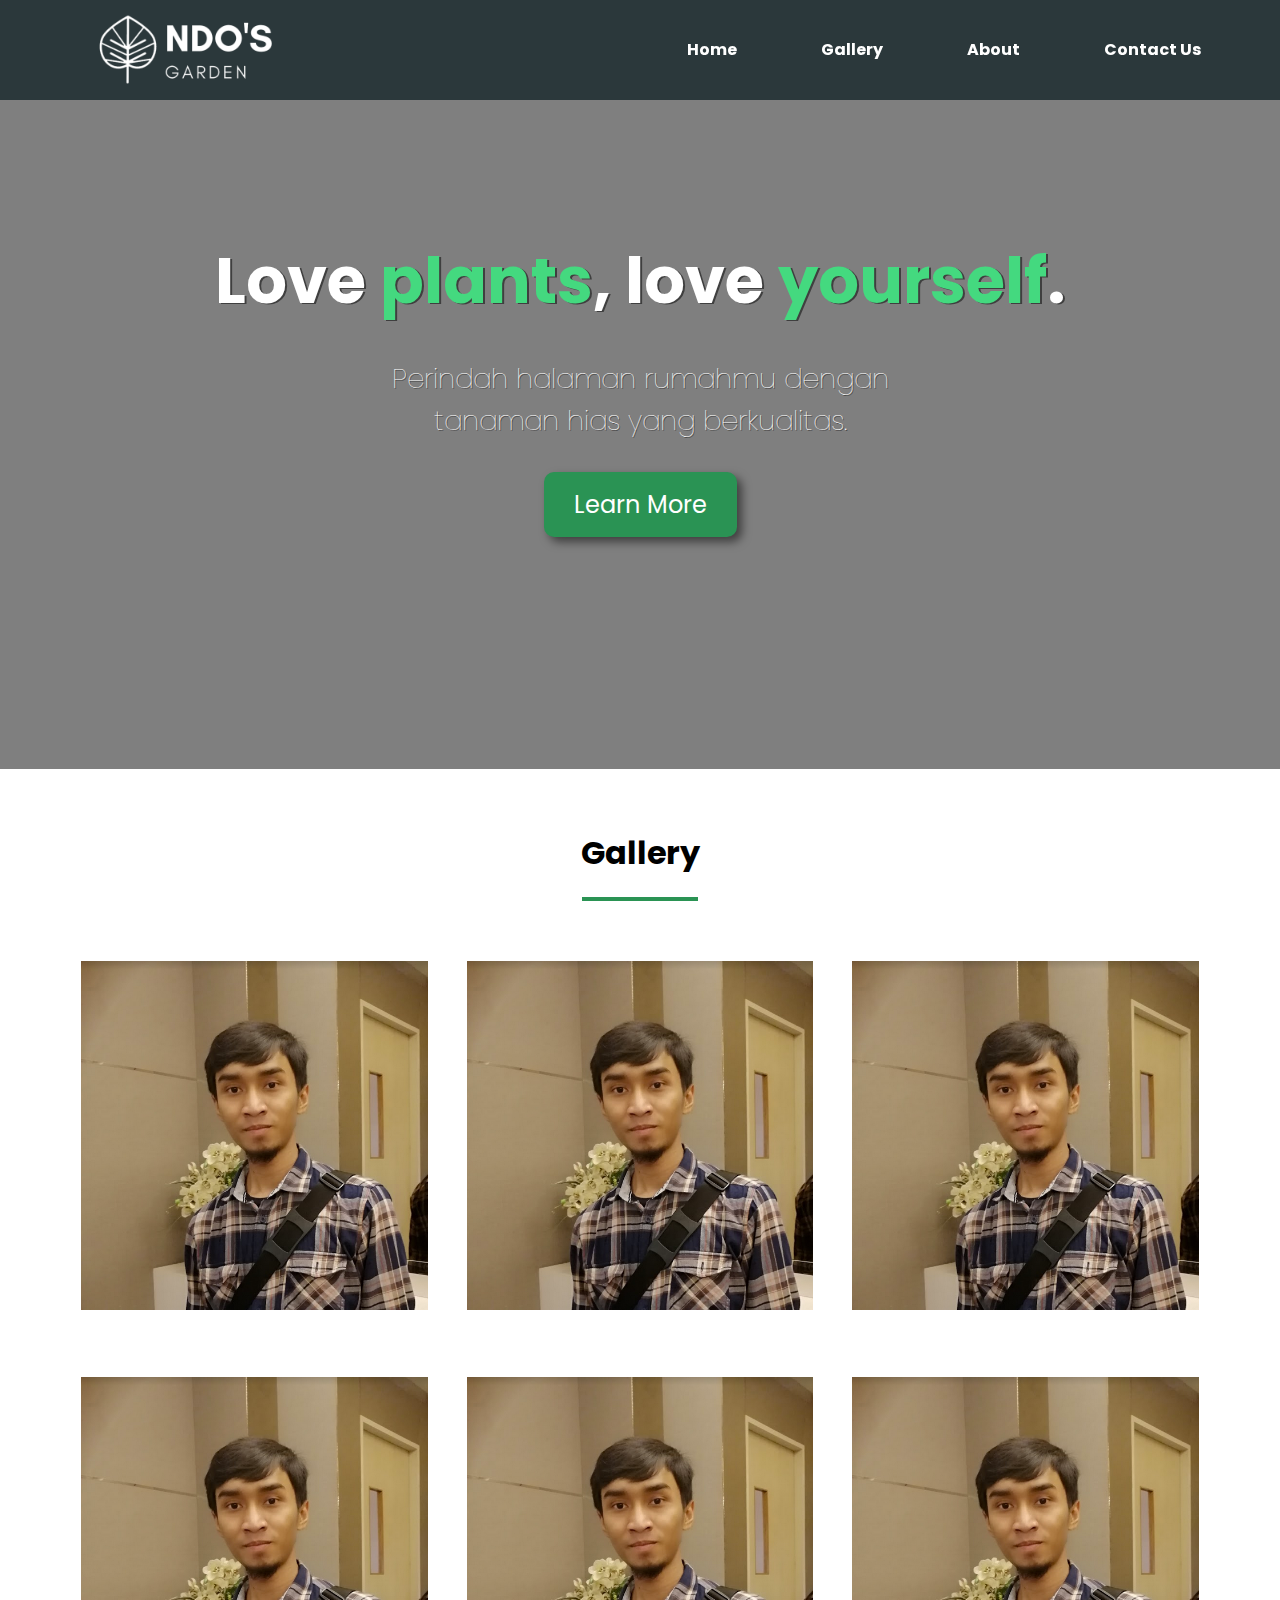
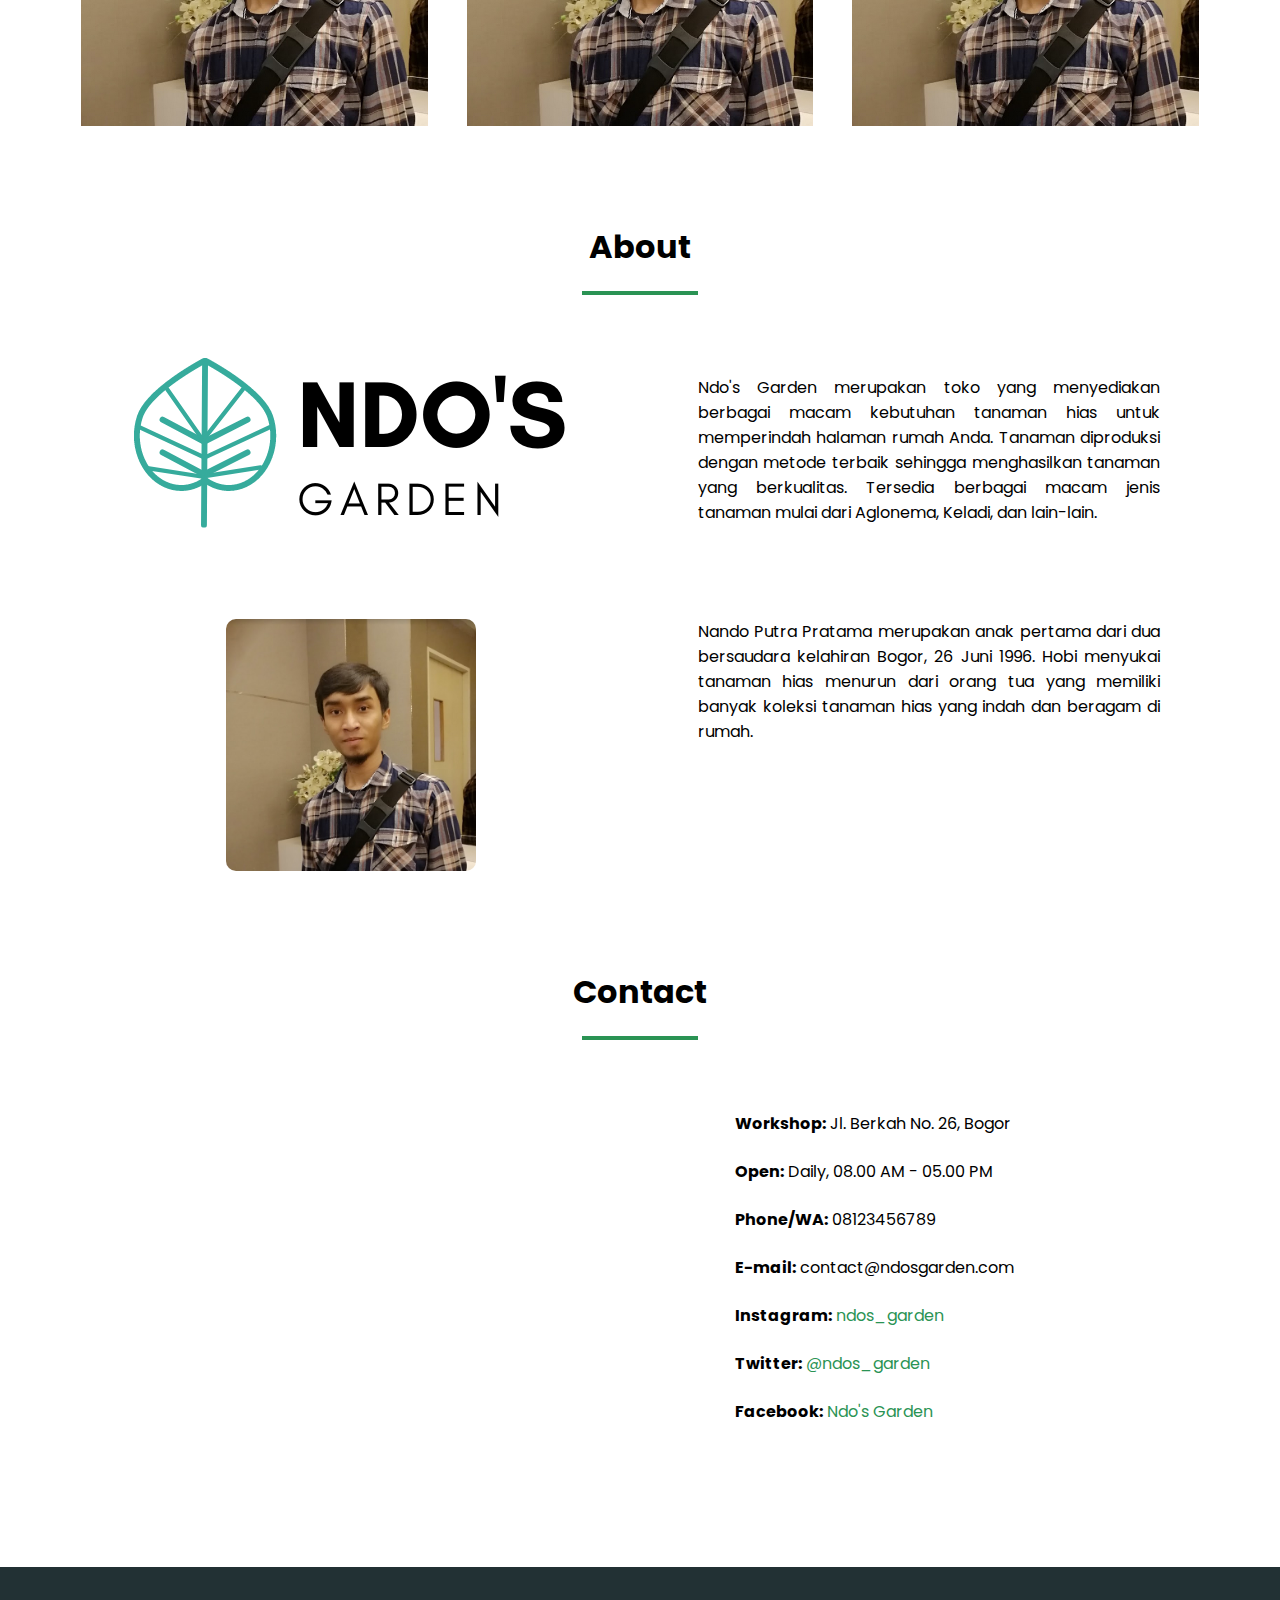
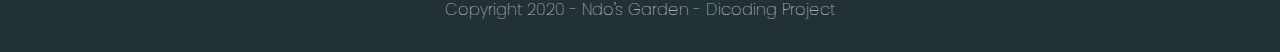
==== index.html @ a2d9e50c "tampilan website done (belum responsive)" ====
<!DOCTYPE html>
<html lang="en">

<head>
    <meta charset="UTF-8">
    <meta name="viewport" content="width=device-width, initial-scale=1.0">
    <link rel="stylesheet" href="style.css">
    <link href="https://fonts.googleapis.com/css2?family=Poppins:wght@200;400;700&display=swap" rel="stylesheet">

    <title>Welcome to Ndo's Garden</title>
</head>

<body>
    <header>
        <nav>
            <div class="container">
                <div class="header-left">
                    <div class="brand">
                        <img class="brand" src="img/ndo's-garden.png">
                    </div>
                </div>

                <div class="header-right">
                    <div class="menu">
                        <li><a href="#" class="menu-list">Home</a></li>
                        <li><a href="#gallery" class="menu-list">Gallery</a></li>
                        <li><a href="#about" class="menu-list">About</a></li>
                        <li><a href="#contact" class="menu-list">Contact Us</a></li>
                    </div>
                </div>
            </div>
        </nav>
    </header>

    <main>
        <div class="welcome flex-container">
            <div class="container">
                <div class="row">
                    <div class="welcome-message">
                        <h1>Love <span>plants</span>, love <span>yourself</span>.</h1>
                        <h2>Perindah halaman rumahmu dengan <br> tanaman hias yang berkualitas.</h2>
                        <button class="btn">
                            <p>Learn More</p>
                        </button>
                    </div>
                </div>
            </div>
        </div>

        <div class="gallery" id="gallery">
            <div class="container">
                <div class="row">
                    <h1>Gallery</h1>
                    <hr>
                </div>

                <div class="row">
                    <div class="gallery-frame flex-container">
                        <div class="gallery-photo">
                            <img src="img/nando.png" alt="" class="flex-item">
                        </div>
                        <div class="gallery-photo">
                            <img src="img/nando.png" alt="" class="flex-item">
                        </div>
                        <div class="gallery-photo">
                            <img src="img/nando.png" alt="" class="flex-item">
                        </div>
                    </div>
                </div>

                <div class="row">
                    <div class="gallery-frame flex-container">
                        <div class="gallery-photo">
                            <img src="img/nando.png" alt="" class="flex-item">
                        </div>
                        <div class="gallery-photo">
                            <img src="img/nando.png" alt="" class="flex-item">
                        </div>
                        <div class="gallery-photo">
                            <img src="img/nando.png" alt="" class="flex-item">
                        </div>
                    </div>
                </div>
            </div>
        </div>

        <div class="about" id="about">
            <div class="container">
                <div class="row">
                    <h1>About</h1>
                    <hr>
                </div>
                <div class="row">
                    <div class="about-garden flex-container">
                        <aside class="flex-item">
                            <img src="img/ndo's-garden-color.png" alt="ndo's garden">
                        </aside>
                        <article class="flex-item">
                            <p>Ndo's Garden merupakan toko yang menyediakan berbagai macam kebutuhan tanaman hias untuk
                                memperindah halaman rumah Anda. Tanaman diproduksi dengan metode terbaik sehingga
                                menghasilkan tanaman yang berkualitas. Tersedia berbagai macam jenis tanaman mulai dari
                                Aglonema, Keladi, dan lain-lain.
                            </p>
                        </article>
                    </div>
                    <br><br><br>
                    <div class="about-person flex-container">
                        <aside class="flex-item">
                            <img src="img/nando.png" alt="nando">
                        </aside>
                        <article class="flex-item">
                            <p>
                                Nando Putra Pratama merupakan anak pertama dari dua bersaudara kelahiran Bogor, 26 Juni
                                1996. Hobi menyukai tanaman hias menurun dari orang tua yang memiliki banyak koleksi
                                tanaman hias yang indah dan beragam di rumah.
                            </p>
                        </article>
                    </div>
                </div>
            </div>
        </div>

        <div class="contact" id="contact">
            <div class="container">
                <div class="row">
                    <h1>Contact</h1>
                    <hr>
                </div>
                <div class="row">
                    <div class="flex-container">
                        <div class="contact-map flex-item">
                            <iframe
                                src="https://www.google.com/maps/embed?pb=!1m18!1m12!1m3!1d3963.14055343521!2d106.77974371460773!3d-6.629459095206106!2m3!1f0!2f0!3f0!3m2!1i1024!2i768!4f13.1!3m3!1m2!1s0x2e69cf7d51c8899f%3A0xd77cf49c2a928a6b!2sJl.%20Berkah%20No.26%2C%20Kota%20Batu%2C%20Ciomas%2C%20Bogor%2C%20Jawa%20Barat%2016610!5e0!3m2!1sid!2sid!4v1595406075902!5m2!1sid!2sid"
                                height="400" width="500" frameborder="0" style="border:0;" allowfullscreen=""
                                aria-hidden="false" tabindex="0"></iframe>
                        </div>

                        <div class="contact-media flex-item" id="contact-media">
                            <ul>
                                <li><span>Workshop:</span> Jl. Berkah No. 26, Bogor</li>
                                <li><span>Open:</span> Daily, 08.00 AM - 05.00 PM</li>
                                <li><span>Phone/WA:</span> 08123456789</li>
                                <li><span>E-mail:</span> contact@ndosgarden.com</li>
                                <li><span>Instagram:</span> <a href="#">ndos_garden</a></li>
                                <li><span>Twitter:</span> <a href="#">@ndos_garden</a></li>
                                <li><span>Facebook:</span> <a href="#">Ndo's Garden</a></li>
                            </ul>
                        </div>
                    </div>

                </div>
            </div>
        </div>
        </div>
    </main>

    <footer>
        <div class="container">
            <div class="row">
                <div class="flex-container">
                    <h4 class="flex-item">Copyright 2020 - Ndo's Garden - Dicoding Project</h4>
                </div>
            </div>
        </div>
    </footer>
</body>

</html>
---- style.css ----
/* reset css */
* {
    font-family: 'Poppins';
    margin: 0;
    padding: 0;
    list-style: none;
    text-decoration: none;
    /* border: solid 1px red; */
    box-sizing: border-box;
}

/* begin general */
.btn {
    background-color: #2A9354;
    padding: 15px 30px;
    border-radius: 10px;
    border: none;
    box-shadow: 5px 5px 10px 0 rgba(0, 0, 0, 0.5);
}

.btn p {
    font-size: 24px;
    color: white;
}

.container {
    /* border: 3px solid red; */
    padding: 0 2.5%;
    overflow: auto;
}

.row {
    text-align: center;
    padding: 30px;
}

.flex-container {
    height: 100%;

    padding: 0;
    margin: 0;
    display: -webkit-box;
    display: -moz-box;
    display: -ms-flexbox;
    display: -webkit-flex;
    display: flex;
    align-items: center;
    justify-content: center;
}

.flex-item {
    flex-grow: 1;
    padding: 0 5%;
    width: 100%;
}

hr {
    margin-top: 20px;
    width: 10%;
    margin-left: auto;
    margin-right: auto;
    border: solid 2px #2A9354;
}

#gallery {
    bottom: 5em;
}

/* end general */

/* begin navigation */
header {
    height: 100px;
    width: 100%;
    background-color: rgba(34, 49, 52, 0.9);
    position: fixed;
    z-index: 10;
}

.header-left {
    float: left;
    width: 50%;
    height: 100px;
}

.brand {
    padding: 5px;
    height: 100%;
}

.brand img {
    margin-left: 50px;
}

.header-right {
    float: right;
    width: 50%;
    height: 100px;
    /* transition: all 0.5s; */
}

.menu {
    text-align: center;
    height: 100%;
    line-height: 100px;
}

header li {
    display: inline-block;
    margin: 0 40px;
}

header a {
    display: inline-block;
    color: white;
    font-weight: bold;
}

header a:hover {
    color: #44D97F;
    transition: ease-in-out 0.5s;
}

/* end navigation */

/* begin welcome */
.welcome {
    background: linear-gradient(rgba(0, 0, 0, 0.5), rgba(0, 0, 0, 0.5)), url("img/background.jpg");
    width: 100%;
    height: 769px;
    background-size: cover;
}

.welcome-message h1 {
    font-size: 64px;
    color: white;
    font-weight: bold;
    text-shadow: 2px 1px rgba(0, 0, 0, 0.5);
}

.welcome-message h2 {
    font-size: 28px;
    margin-top: 30px;
    color: white;
    font-weight: 100;
    text-shadow: 1px 1px rgba(0, 0, 0, 0.5);
}

.welcome-message button {
    margin-top: 30px;
}

.welcome-message span {
    color: #44D97F;
}

/* end welcome */

/* begin gallery */
.gallery {
    height: 100%;
    margin-top: 30px;
}

/* end gallery */

/* begin about */
.about {
    height: 100%;
    margin-top: 30px;
}

.about p {
    text-align: justify;
}

.about-person img {
    width: 250px;
    border-radius: 10px;
}

.about-person {
    align-items: unset;
}

/* end about */

/* begin contact */
.contact {
    height: 100%;
    margin-top: 30px;
}

.contact .flex-container {
    align-items: unset;
}

.contact-media {
    text-align: justify;
    line-height: 300%;

}

.contact-media span {
    font-weight: bold;
}

.contact-media a {
    color: #2A9354;
}

.contact-media a:hover {
    opacity: 0.7;
}

#contact-media {
    flex-basis: 100%;
}

.contact-map .flex-item {
    border: solid 5px blue;
}

/* end contact */

/* begin footer */
footer {
    height: 100%;
    margin-top: 30px;
    background-color: rgb(34, 49, 52);
}

footer h4 {
    font-weight: lighter;
    color: white;
}

/* end footer */
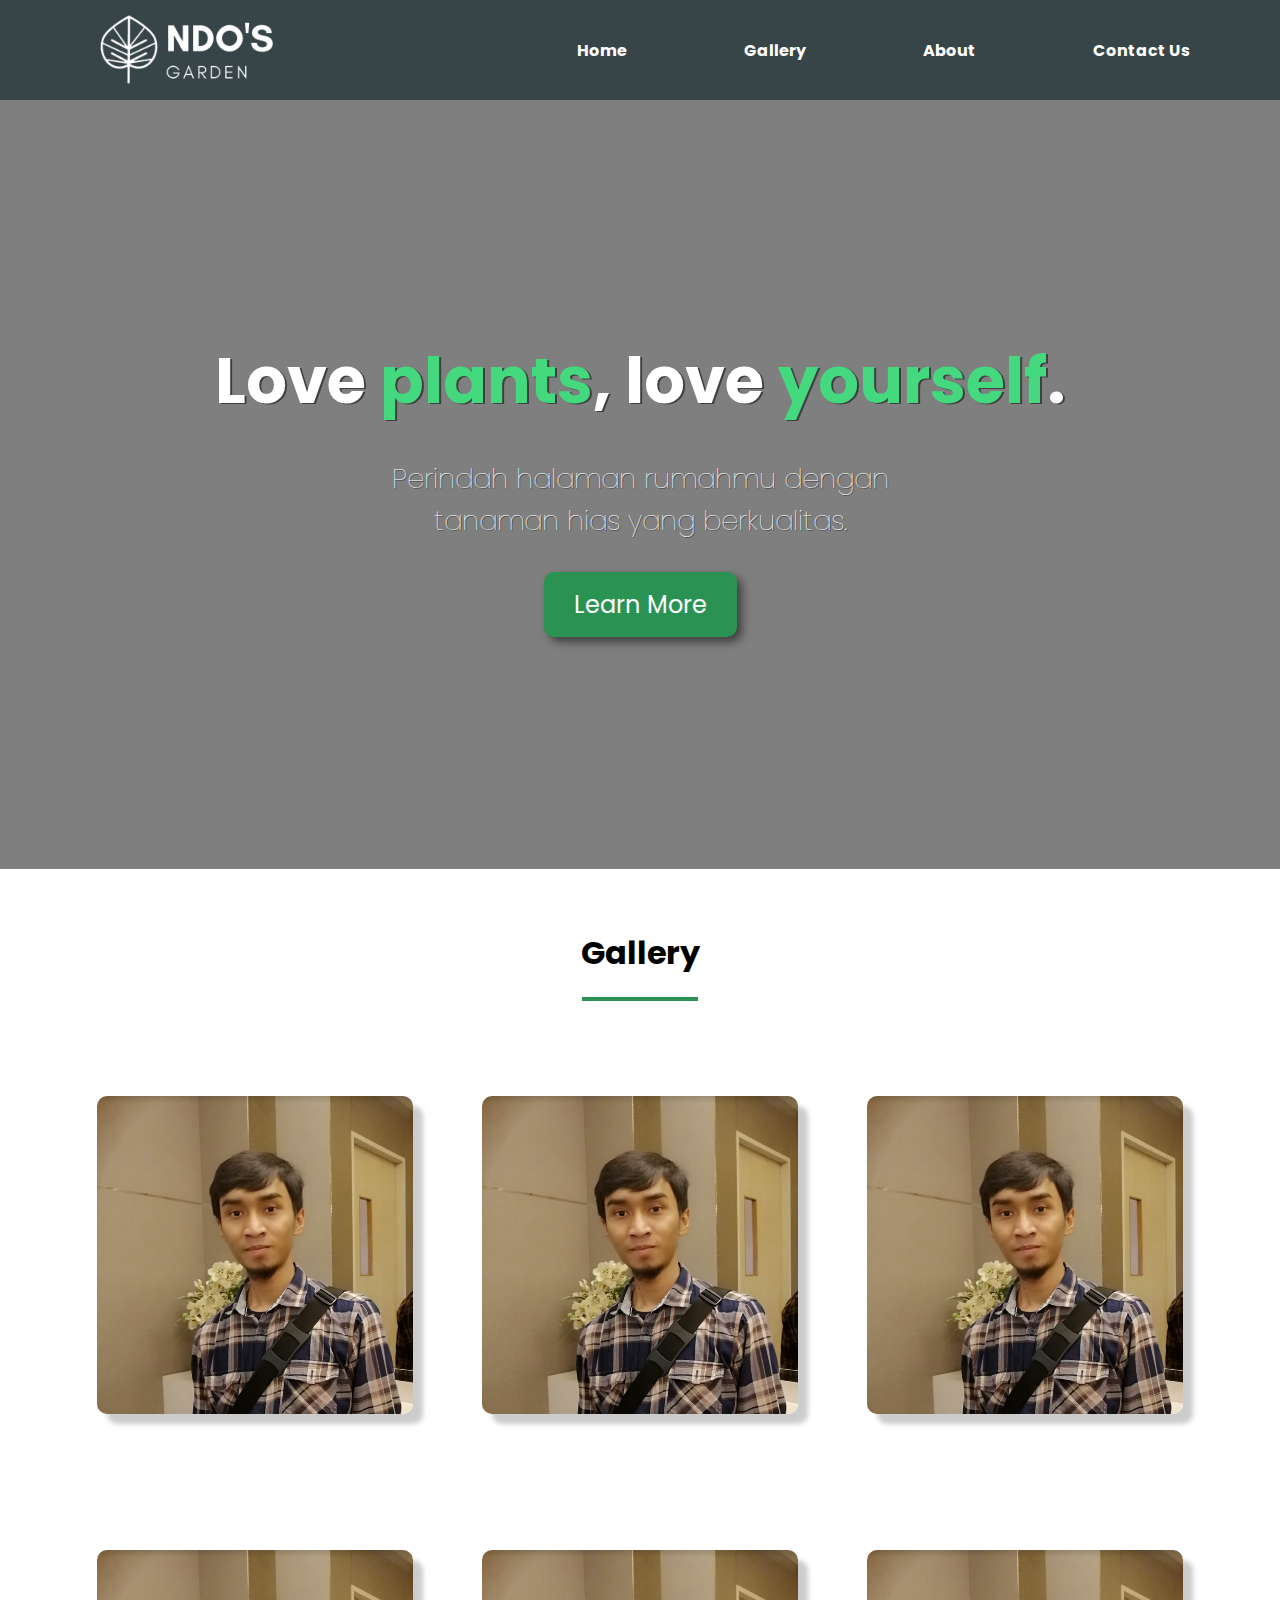
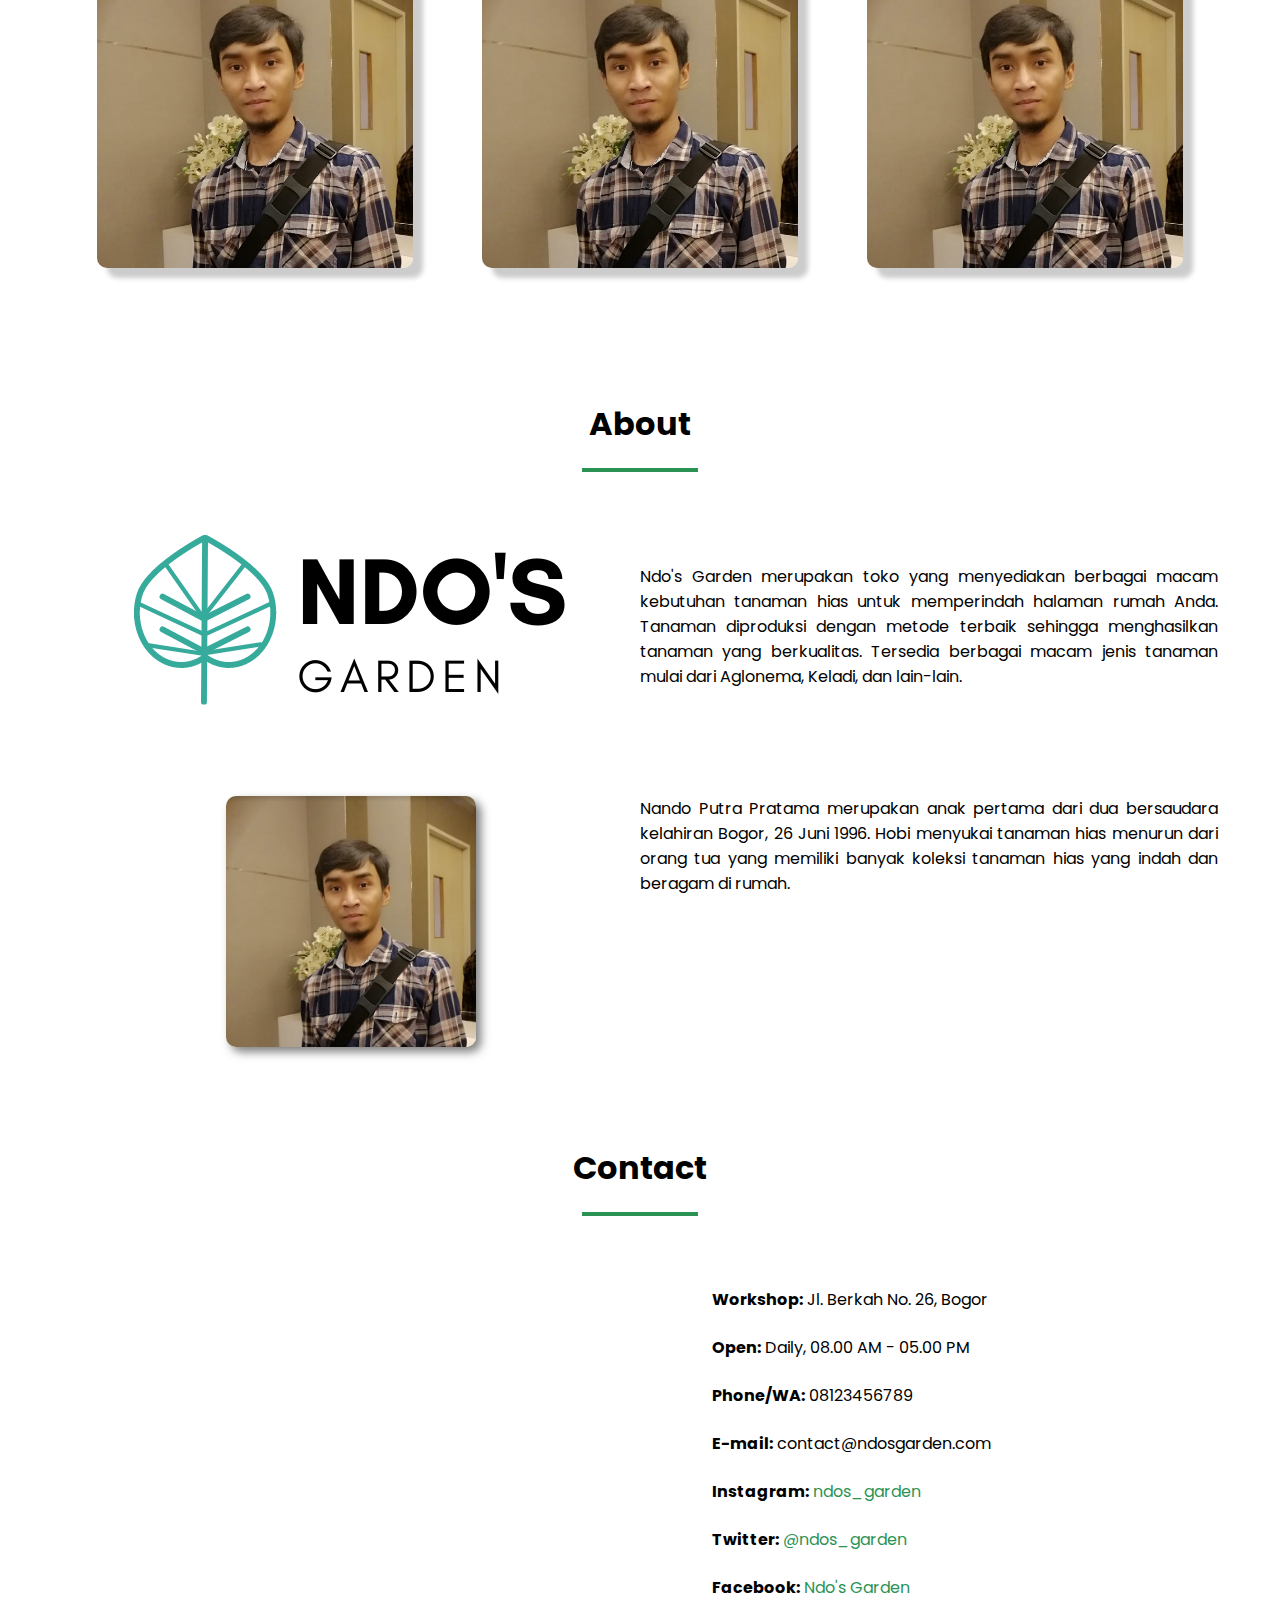
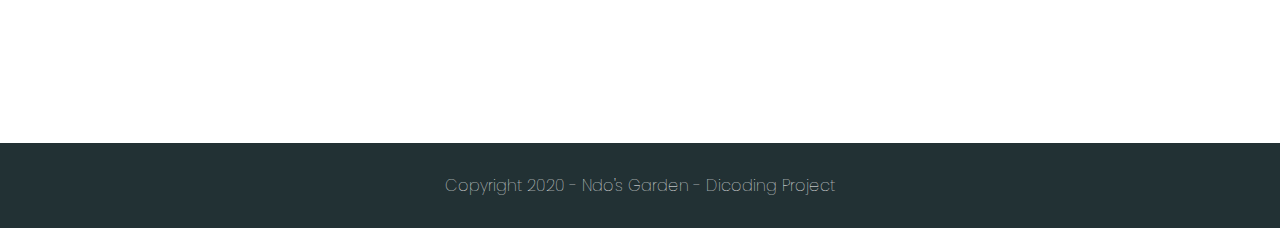
==== commit b37b1207: "header responsive done" ====
--- a/index.html
+++ b/index.html
@@ -14,20 +14,28 @@
     <header>
         <nav>
             <div class="container">
-                <div class="header-left">
-                    <div class="brand">
-                        <img class="brand" src="img/ndo's-garden.png">
+
+                <div class="brand">
+                    <img class="brand" src="img/ndo's-garden.png">
+                </div>
+
+
+
+                <ul>
+                    <li><a href="#" class="menu-list">Home</a></li>
+                    <li><a href="#gallery" class="menu-list">Gallery</a></li>
+                    <li><a href="#about" class="menu-list">About</a></li>
+                    <li><a href="#contact" class="menu-list">Contact Us</a></li>
+                </ul>
+
+                <div class="hamburger-menu">
+                    <div class="flex-container">
+                        <span class="flex-item"></span>
+                        <span class="flex-item"></span>
+                        <span class="flex-item"></span>
                     </div>
                 </div>
-
-                <div class="header-right">
-                    <div class="menu">
-                        <li><a href="#" class="menu-list">Home</a></li>
-                        <li><a href="#gallery" class="menu-list">Gallery</a></li>
-                        <li><a href="#about" class="menu-list">About</a></li>
-                        <li><a href="#contact" class="menu-list">Contact Us</a></li>
-                    </div>
-                </div>
+            </div>
             </div>
         </nav>
     </header>
--- a/style.css
+++ b/style.css
@@ -24,7 +24,6 @@
 }
 
 .container {
-    /* border: 3px solid red; */
     padding: 0 2.5%;
     overflow: auto;
 }
@@ -36,7 +35,6 @@
 
 .flex-container {
     height: 100%;
-
     padding: 0;
     margin: 0;
     display: -webkit-box;
@@ -50,7 +48,7 @@
 
 .flex-item {
     flex-grow: 1;
-    padding: 0 5%;
+    /* padding: 0 5%; */
     width: 100%;
 }
 
@@ -62,10 +60,6 @@
     border: solid 2px #2A9354;
 }
 
-#gallery {
-    bottom: 5em;
-}
-
 /* end general */
 
 /* begin navigation */
@@ -73,52 +67,116 @@
     height: 100px;
     width: 100%;
     background-color: rgba(34, 49, 52, 0.9);
-    position: fixed;
+    /* position: fixed; */
     z-index: 10;
 }
 
-.header-left {
-    float: left;
-    width: 50%;
+nav .container {
+    display: flex;
+    justify-content: space-between;
+    align-items: center;
+}
+
+.brand {
+    /* border: solid 2px green; */
     height: 100px;
-}
-
-.brand {
-    padding: 5px;
-    height: 100%;
+    box-sizing: border-box;
+    align-items: center;
+    display: flex;
+    margin-left: 5%;
 }
 
 .brand img {
-    margin-left: 50px;
-}
-
-.header-right {
-    float: right;
-    width: 50%;
-    height: 100px;
-    /* transition: all 0.5s; */
-}
-
-.menu {
+    height: 80%;
+    box-sizing: border-box;
+    margin: 0;
+}
+
+
+/* .menu {
     text-align: center;
     height: 100%;
     line-height: 100px;
-}
-
-header li {
+} */
+
+/* header li {
     display: inline-block;
     margin: 0 40px;
-}
+} */
 
 header a {
-    display: inline-block;
     color: white;
     font-weight: bold;
+}
+
+header ul {
+    display: flex;
+    width: 60%;
+    /* margin-right: 20%; */
+    justify-content: space-around;
+}
+
+header li {
+    /* padding: 0 2%; */
 }
 
 header a:hover {
     color: #44D97F;
     transition: ease-in-out 0.5s;
+}
+
+.hamburger-menu {
+    display: none;
+}
+
+@media screen and (max-width: 768px) {
+    header ul {
+        /* width: 60%; */
+    }
+}
+
+@media screen and (max-width: 576px) {
+    header ul {
+        display: none;
+    }
+
+    /* .hamburger-menu { */
+    /* display: flex;
+        flex-direction: column;
+        width: 100%;
+        /* height: 90%; */
+    /* flex-direction: row; */
+    /* justify-content: center; */
+    /* margin: 0 auto; */
+    /* text-align: right;
+        margin-right: 100%;
+        */
+    /* } */
+
+    .hamburger-menu {
+        display: flex;
+        margin-right: 10px;
+    }
+
+    .hamburger-menu:hover {
+        cursor: pointer;
+    }
+
+    .hamburger-menu .flex-container {
+        display: flex;
+        flex-direction: column;
+    }
+
+    .hamburger-menu span {
+        /* display: flex; */
+        /* flex-direction: column; */
+        width: 30px;
+        height: 5px;
+        background-color: white;
+        margin: 4px auto;
+        border-radius: 3px;
+        /* justify-content: right; */
+    }
 }
 
 /* end navigation */
@@ -162,6 +220,22 @@
     margin-top: 30px;
 }
 
+.gallery-photo {
+    margin: 3%;
+}
+
+.gallery-photo img {
+    box-shadow: 10px 10px 5px #ccc;
+    border-radius: 10px;
+}
+
+.photo {
+    box-shadow: 10px 10px 5px #ccc;
+    border: solid 1px red;
+    width: 100%;
+    height: 100%;
+}
+
 /* end gallery */
 
 /* begin about */
@@ -177,6 +251,7 @@
 .about-person img {
     width: 250px;
     border-radius: 10px;
+    box-shadow: 5px 5px 10px 0 rgba(0, 0, 0, 0.5);
 }
 
 .about-person {
@@ -198,7 +273,13 @@
 .contact-media {
     text-align: justify;
     line-height: 300%;
-
+    /* border: solid 5px blue; */
+}
+
+.contact-media ul {
+    /* border: solid 5px green; */
+    width: 75%;
+    margin: 0 auto;
 }
 
 .contact-media span {
@@ -217,9 +298,7 @@
     flex-basis: 100%;
 }
 
-.contact-map .flex-item {
-    border: solid 5px blue;
-}
+.contact-map .flex-item {}
 
 /* end contact */
 
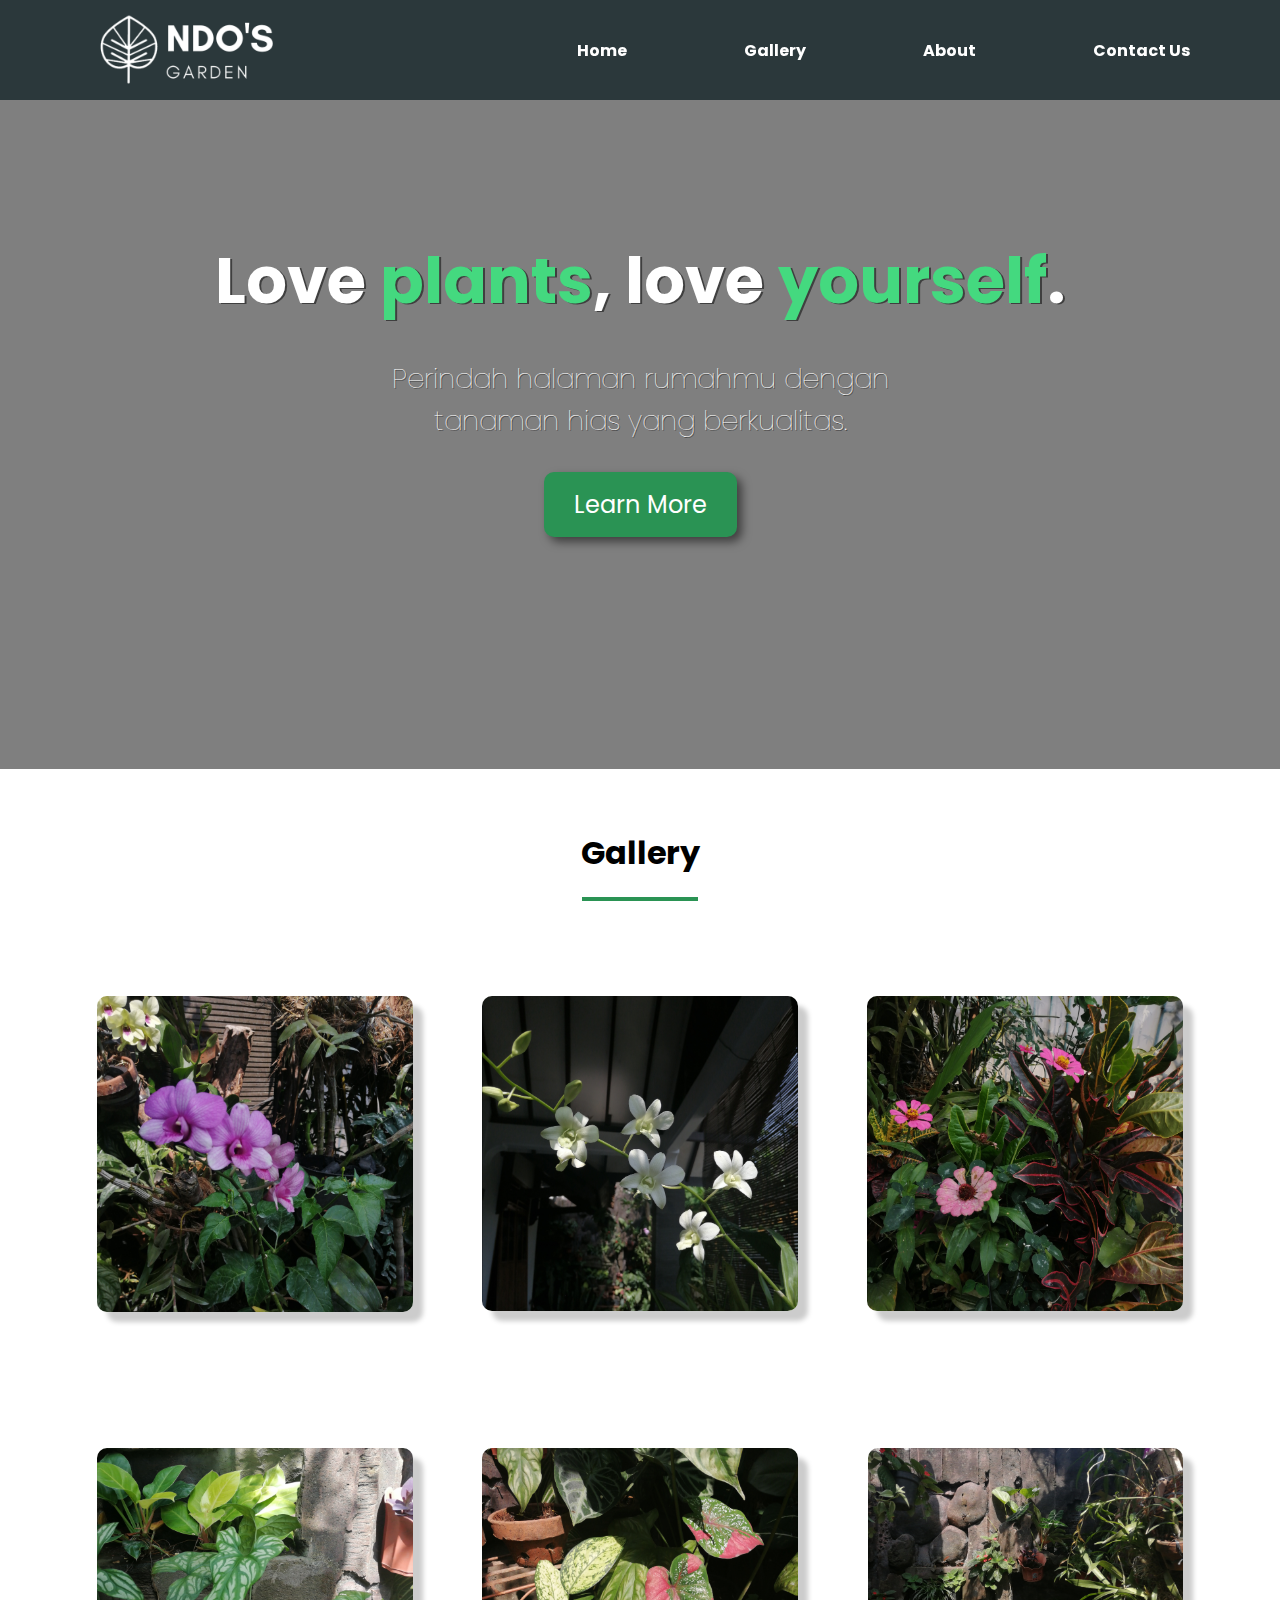
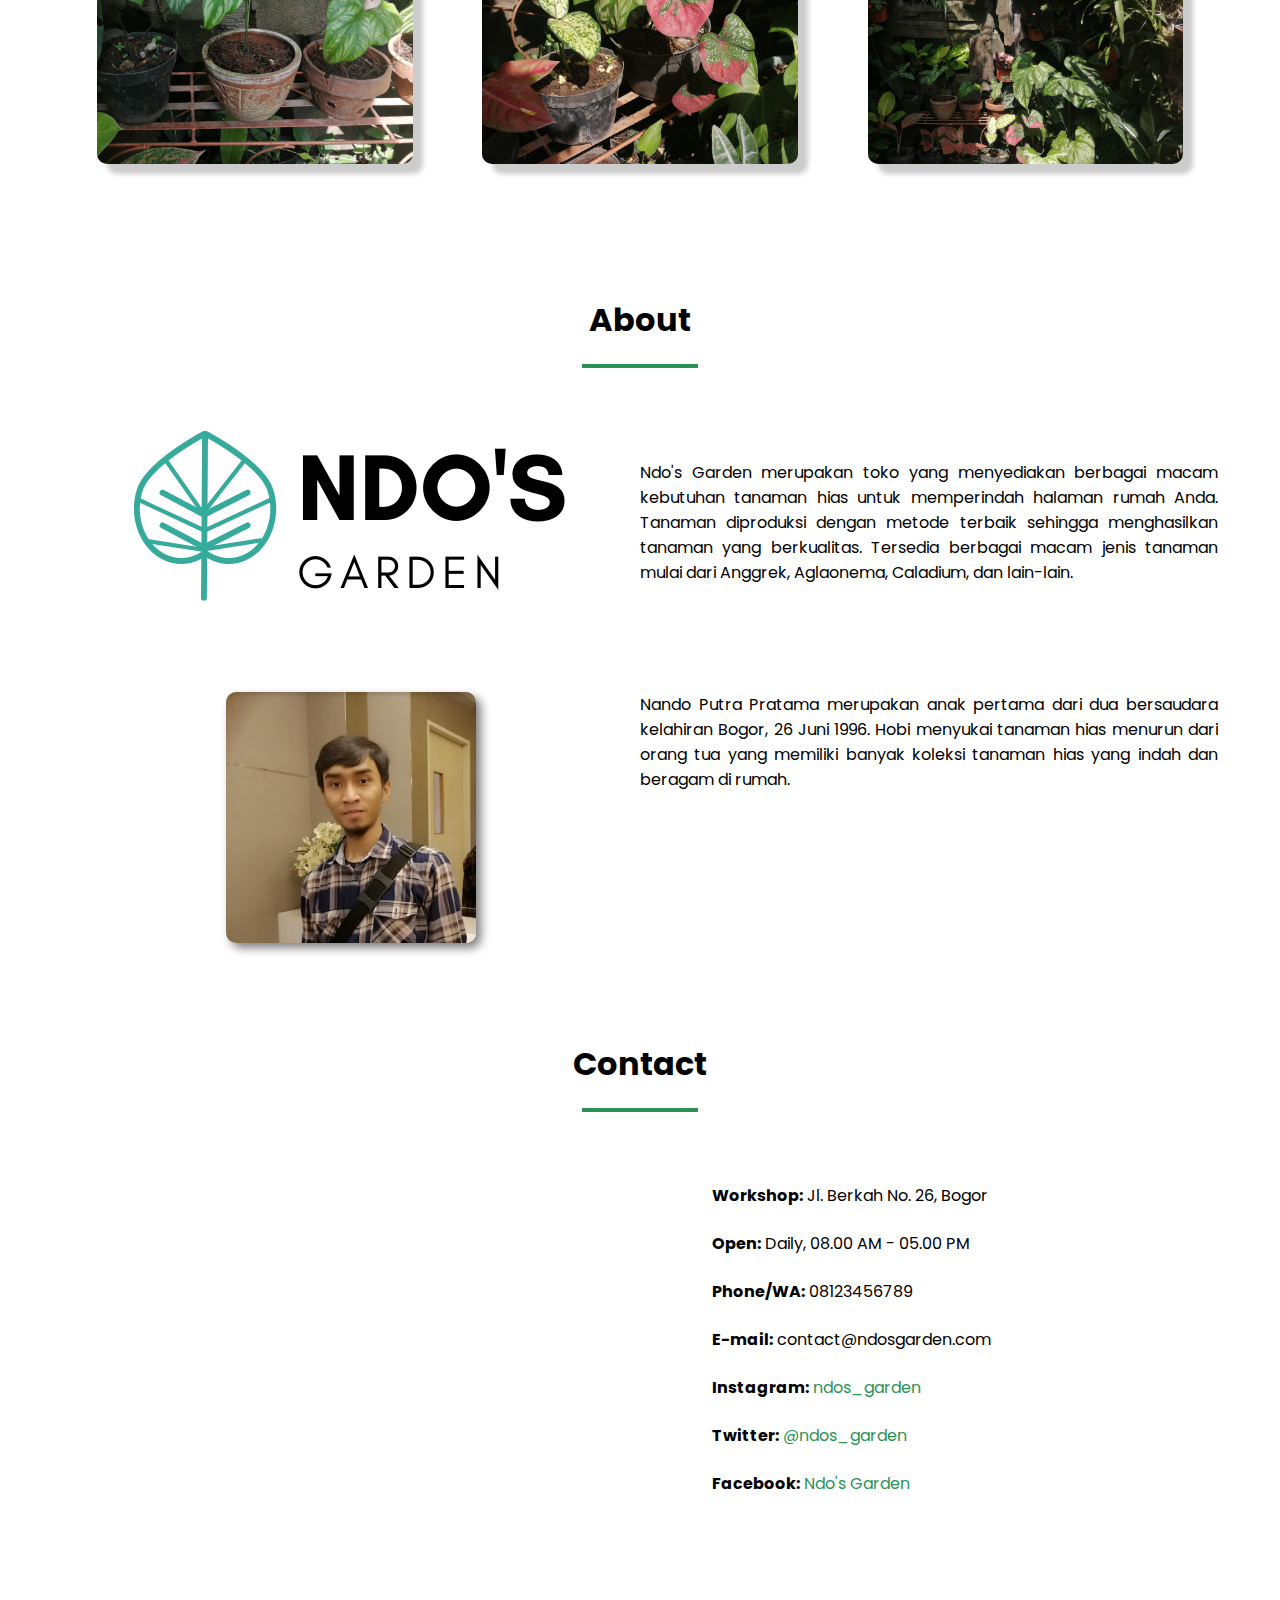
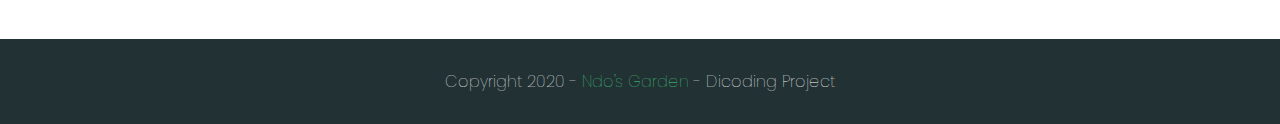
==== commit f56480f8: "done versi 1" ====
--- a/index.html
+++ b/index.html
@@ -21,7 +21,7 @@
 
 
 
-                <ul>
+                <ul id="menu">
                     <li><a href="#" class="menu-list">Home</a></li>
                     <li><a href="#gallery" class="menu-list">Gallery</a></li>
                     <li><a href="#about" class="menu-list">About</a></li>
@@ -48,7 +48,7 @@
                         <h1>Love <span>plants</span>, love <span>yourself</span>.</h1>
                         <h2>Perindah halaman rumahmu dengan <br> tanaman hias yang berkualitas.</h2>
                         <button class="btn">
-                            <p>Learn More</p>
+                            <a href="#gallery">Learn More</a>
                         </button>
                     </div>
                 </div>
@@ -65,13 +65,13 @@
                 <div class="row">
                     <div class="gallery-frame flex-container">
                         <div class="gallery-photo">
-                            <img src="img/nando.png" alt="" class="flex-item">
+                            <img src="img/1.jpg" alt="" class="flex-item">
                         </div>
                         <div class="gallery-photo">
-                            <img src="img/nando.png" alt="" class="flex-item">
+                            <img src="img/2.jpg" alt="" class="flex-item">
                         </div>
                         <div class="gallery-photo">
-                            <img src="img/nando.png" alt="" class="flex-item">
+                            <img src="img/3.jpg" alt="" class="flex-item">
                         </div>
                     </div>
                 </div>
@@ -79,13 +79,13 @@
                 <div class="row">
                     <div class="gallery-frame flex-container">
                         <div class="gallery-photo">
-                            <img src="img/nando.png" alt="" class="flex-item">
+                            <img src="img/4.jpg" alt="" class="flex-item">
                         </div>
                         <div class="gallery-photo">
-                            <img src="img/nando.png" alt="" class="flex-item">
+                            <img src="img/5.jpg" alt="" class="flex-item">
                         </div>
                         <div class="gallery-photo">
-                            <img src="img/nando.png" alt="" class="flex-item">
+                            <img src="img/6.jpg" alt="" class="flex-item">
                         </div>
                     </div>
                 </div>
@@ -107,7 +107,7 @@
                             <p>Ndo's Garden merupakan toko yang menyediakan berbagai macam kebutuhan tanaman hias untuk
                                 memperindah halaman rumah Anda. Tanaman diproduksi dengan metode terbaik sehingga
                                 menghasilkan tanaman yang berkualitas. Tersedia berbagai macam jenis tanaman mulai dari
-                                Aglonema, Keladi, dan lain-lain.
+                                Anggrek, Aglaonema, Caladium, dan lain-lain.
                             </p>
                         </article>
                     </div>
@@ -166,11 +166,12 @@
         <div class="container">
             <div class="row">
                 <div class="flex-container">
-                    <h4 class="flex-item">Copyright 2020 - Ndo's Garden - Dicoding Project</h4>
+                    <h4 class="flex-item">Copyright 2020 - <span>Ndo's Garden</span> - Dicoding Project</h4>
                 </div>
             </div>
         </div>
     </footer>
+    <script src="script.js"></script>
 </body>
 
 </html>--- a/style.css
+++ b/style.css
@@ -18,7 +18,12 @@
     box-shadow: 5px 5px 10px 0 rgba(0, 0, 0, 0.5);
 }
 
-.btn p {
+.btn:hover {
+    opacity: 0.9;
+    cursor: pointer;
+}
+
+.btn a {
     font-size: 24px;
     color: white;
 }
@@ -67,7 +72,7 @@
     height: 100px;
     width: 100%;
     background-color: rgba(34, 49, 52, 0.9);
-    /* position: fixed; */
+    position: fixed;
     z-index: 10;
 }
 
@@ -92,18 +97,6 @@
     margin: 0;
 }
 
-
-/* .menu {
-    text-align: center;
-    height: 100%;
-    line-height: 100px;
-} */
-
-/* header li {
-    display: inline-block;
-    margin: 0 40px;
-} */
-
 header a {
     color: white;
     font-weight: bold;
@@ -129,42 +122,205 @@
     display: none;
 }
 
+/* end navigation */
+
+/* begin welcome */
+.welcome {
+    background: linear-gradient(rgba(0, 0, 0, 0.5), rgba(0, 0, 0, 0.5)), url("img/background.jpg");
+    width: 100%;
+    height: 769px;
+    background-size: cover;
+}
+
+.welcome-message h1 {
+    font-size: 64px;
+    color: white;
+    font-weight: bold;
+    text-shadow: 2px 1px rgba(0, 0, 0, 0.5);
+}
+
+.welcome-message h2 {
+    font-size: 28px;
+    margin-top: 30px;
+    color: white;
+    font-weight: 100;
+    text-shadow: 1px 1px rgba(0, 0, 0, 0.5);
+}
+
+.welcome-message button {
+    margin-top: 30px;
+}
+
+.welcome-message span {
+    color: #44D97F;
+}
+
+/* end welcome */
+
+/* begin gallery */
+.gallery {
+    height: 100%;
+    margin-top: 30px;
+}
+
+.gallery-photo {
+    margin: 3%;
+}
+
+.gallery-photo img {
+    box-shadow: 10px 10px 5px #ccc;
+    border-radius: 10px;
+}
+
+.gallery-photo img:hover {
+    transform: translateY(-20px);
+    transition: ease-in-out 1s;
+}
+
+.photo {
+    box-shadow: 10px 10px 5px #ccc;
+    border: solid 1px red;
+    width: 100%;
+    height: 100%;
+}
+
+/* end gallery */
+
+/* begin about */
+.about {
+    /* height: 100%; */
+    margin-top: 30px;
+}
+
+.about p {
+    text-align: justify;
+}
+
+.about-person img {
+    width: 250px;
+    border-radius: 10px;
+    box-shadow: 5px 5px 10px 0 rgba(0, 0, 0, 0.5);
+}
+
+.about-person {
+    align-items: unset;
+}
+
+/* end about */
+
+/* begin contact */
+.contact {
+    height: 100%;
+    margin-top: 30px;
+}
+
+.contact .flex-container {
+    align-items: unset;
+}
+
+.contact-media {
+    text-align: justify;
+    line-height: 300%;
+    /* border: solid 5px blue; */
+}
+
+.contact-media ul {
+    /* border: solid 5px green; */
+    width: 75%;
+    margin: 0 auto;
+}
+
+.contact-media span {
+    font-weight: bold;
+}
+
+.contact-media a {
+    color: #2A9354;
+}
+
+.contact-media a:hover {
+    opacity: 0.7;
+}
+
+#contact-media {
+    flex-basis: 100%;
+}
+
+.contact-map .flex-item {}
+
+/* end contact */
+
+/* begin footer */
+footer {
+    height: 100%;
+    margin-top: 30px;
+    background-color: rgb(34, 49, 52);
+}
+
+footer h4 {
+    font-weight: lighter;
+    color: white;
+}
+
+footer span {
+    color: #44D97F;
+}
+
+/* end footer */
+
+/* begin tab screen */
 @media screen and (max-width: 768px) {
-    header ul {
-        /* width: 60%; */
-    }
-}
-
+    header {
+        background-color: rgb(34, 49, 52);
+    }
+
+    .about-garden img {
+        width: 80%;
+        margin-bottom: 30px;
+    }
+
+    .about-person img {
+        margin-bottom: 30px;
+    }
+
+    .contact iframe {
+        width: 80%;
+        margin-bottom: 20px;
+    }
+
+    .contact ul {
+        margin: 0;
+        width: 100%;
+    }
+
+    header a:hover {
+        color: #44D97F;
+        transition: ease-in-out 0.5s;
+    }
+}
+
+/* end tab screen */
+
+/* begin mobile screen */
 @media screen and (max-width: 576px) {
+    header {
+        background-color: rgb(34, 49, 52);
+    }
+
     header ul {
         display: none;
     }
-
-    /* .hamburger-menu { */
-    /* display: flex;
-        flex-direction: column;
-        width: 100%;
-        /* height: 90%; */
-    /* flex-direction: row; */
-    /* justify-content: center; */
-    /* margin: 0 auto; */
-    /* text-align: right;
-        margin-right: 100%;
-        */
-    /* } */
 
     .hamburger-menu {
         display: flex;
         margin-right: 10px;
     }
 
-    .hamburger-menu:hover {
-        cursor: pointer;
-    }
 
     .hamburger-menu .flex-container {
         display: flex;
         flex-direction: column;
+        cursor: pointer;
     }
 
     .hamburger-menu span {
@@ -177,141 +333,76 @@
         border-radius: 3px;
         /* justify-content: right; */
     }
-}
-
-/* end navigation */
-
-/* begin welcome */
-.welcome {
-    background: linear-gradient(rgba(0, 0, 0, 0.5), rgba(0, 0, 0, 0.5)), url("img/background.jpg");
-    width: 100%;
-    height: 769px;
-    background-size: cover;
-}
-
-.welcome-message h1 {
-    font-size: 64px;
-    color: white;
-    font-weight: bold;
-    text-shadow: 2px 1px rgba(0, 0, 0, 0.5);
-}
-
-.welcome-message h2 {
-    font-size: 28px;
-    margin-top: 30px;
-    color: white;
-    font-weight: 100;
-    text-shadow: 1px 1px rgba(0, 0, 0, 0.5);
-}
-
-.welcome-message button {
-    margin-top: 30px;
-}
-
-.welcome-message span {
-    color: #44D97F;
-}
-
-/* end welcome */
-
-/* begin gallery */
-.gallery {
-    height: 100%;
-    margin-top: 30px;
-}
-
-.gallery-photo {
-    margin: 3%;
-}
-
-.gallery-photo img {
-    box-shadow: 10px 10px 5px #ccc;
-    border-radius: 10px;
-}
-
-.photo {
-    box-shadow: 10px 10px 5px #ccc;
-    border: solid 1px red;
-    width: 100%;
-    height: 100%;
-}
-
-/* end gallery */
-
-/* begin about */
-.about {
-    height: 100%;
-    margin-top: 30px;
-}
-
-.about p {
-    text-align: justify;
-}
-
-.about-person img {
-    width: 250px;
-    border-radius: 10px;
-    box-shadow: 5px 5px 10px 0 rgba(0, 0, 0, 0.5);
-}
-
-.about-person {
-    align-items: unset;
-}
-
-/* end about */
-
-/* begin contact */
-.contact {
-    height: 100%;
-    margin-top: 30px;
-}
-
-.contact .flex-container {
-    align-items: unset;
-}
-
-.contact-media {
-    text-align: justify;
-    line-height: 300%;
-    /* border: solid 5px blue; */
-}
-
-.contact-media ul {
-    /* border: solid 5px green; */
-    width: 75%;
-    margin: 0 auto;
-}
-
-.contact-media span {
-    font-weight: bold;
-}
-
-.contact-media a {
-    color: #2A9354;
-}
-
-.contact-media a:hover {
-    opacity: 0.7;
-}
-
-#contact-media {
-    flex-basis: 100%;
-}
-
-.contact-map .flex-item {}
-
-/* end contact */
-
-/* begin footer */
-footer {
-    height: 100%;
-    margin-top: 30px;
+
+
+    .welcome-message h1 {
+        font-size: 36px;
+    }
+
+    .welcome-message h2 {
+        font-size: 14px;
+    }
+
+    .btn {
+        padding: 10px 20px;
+        border-radius: 5px;
+        border: none;
+        box-shadow: 5px 5px 10px 0 rgba(0, 0, 0, 0.5);
+    }
+
+    .btn p {
+        font-size: 12px;
+        color: white;
+    }
+
+    .flex-container {
+        flex-direction: column;
+    }
+
+    .about-garden img {
+        width: 100%;
+        margin-bottom: 30px;
+    }
+
+    .about-person img {
+        margin-bottom: 30px;
+    }
+
+    .contact iframe {
+        width: 100%;
+        margin-bottom: 20px;
+    }
+
+    .contact ul {
+        margin: 0;
+        width: 100%;
+    }
+
+    footer h4 {
+        font-size: 12px;
+    }
+
+
+
+}
+
+.menu-toggle {
+    display: block;
+    position: absolute;
+    right: 0;
+    top: 100px;
+    flex-direction: column;
     background-color: rgb(34, 49, 52);
-}
-
-footer h4 {
-    font-weight: lighter;
-    color: white;
-}
-
-/* end footer */+    text-align: right;
+    padding-right: 50px;
+    width: 70%;
+}
+
+.menu-toggle li {
+    padding: 20px 0;
+}
+
+
+
+
+/* end mobile screen */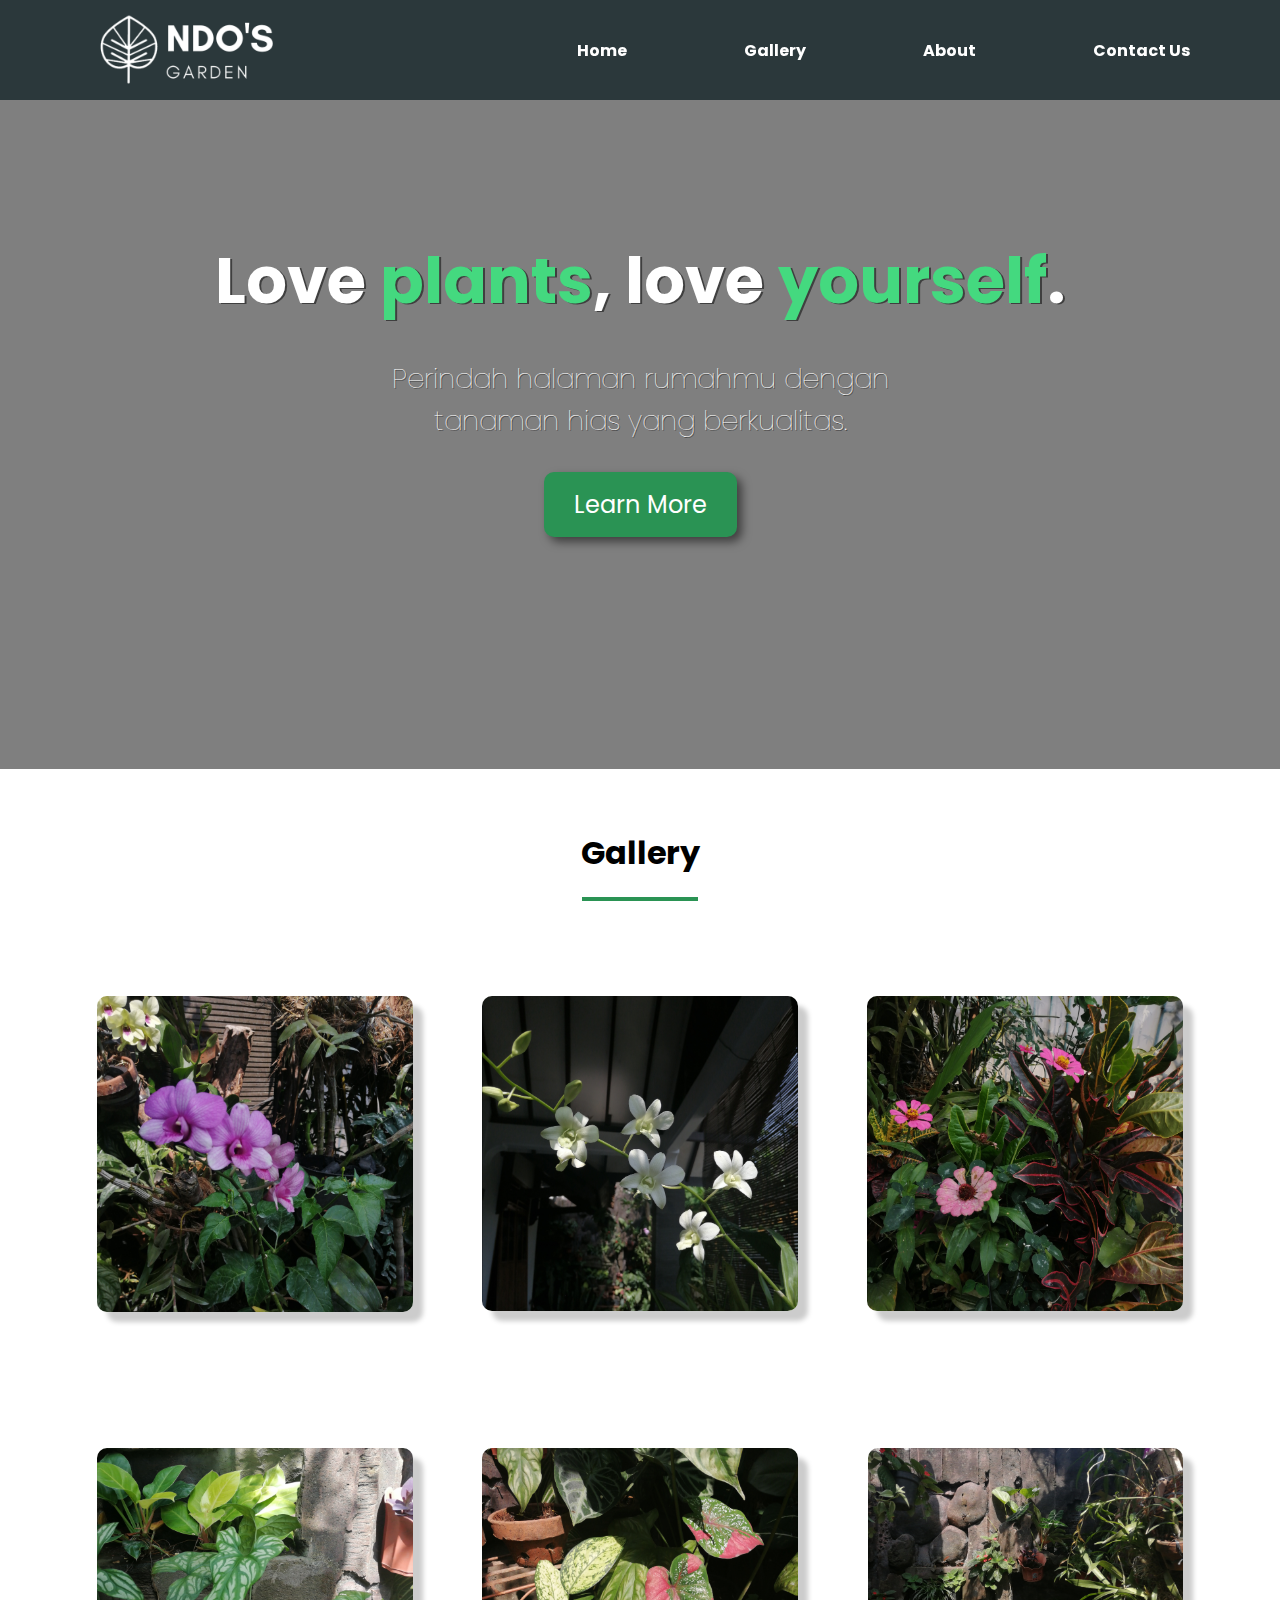
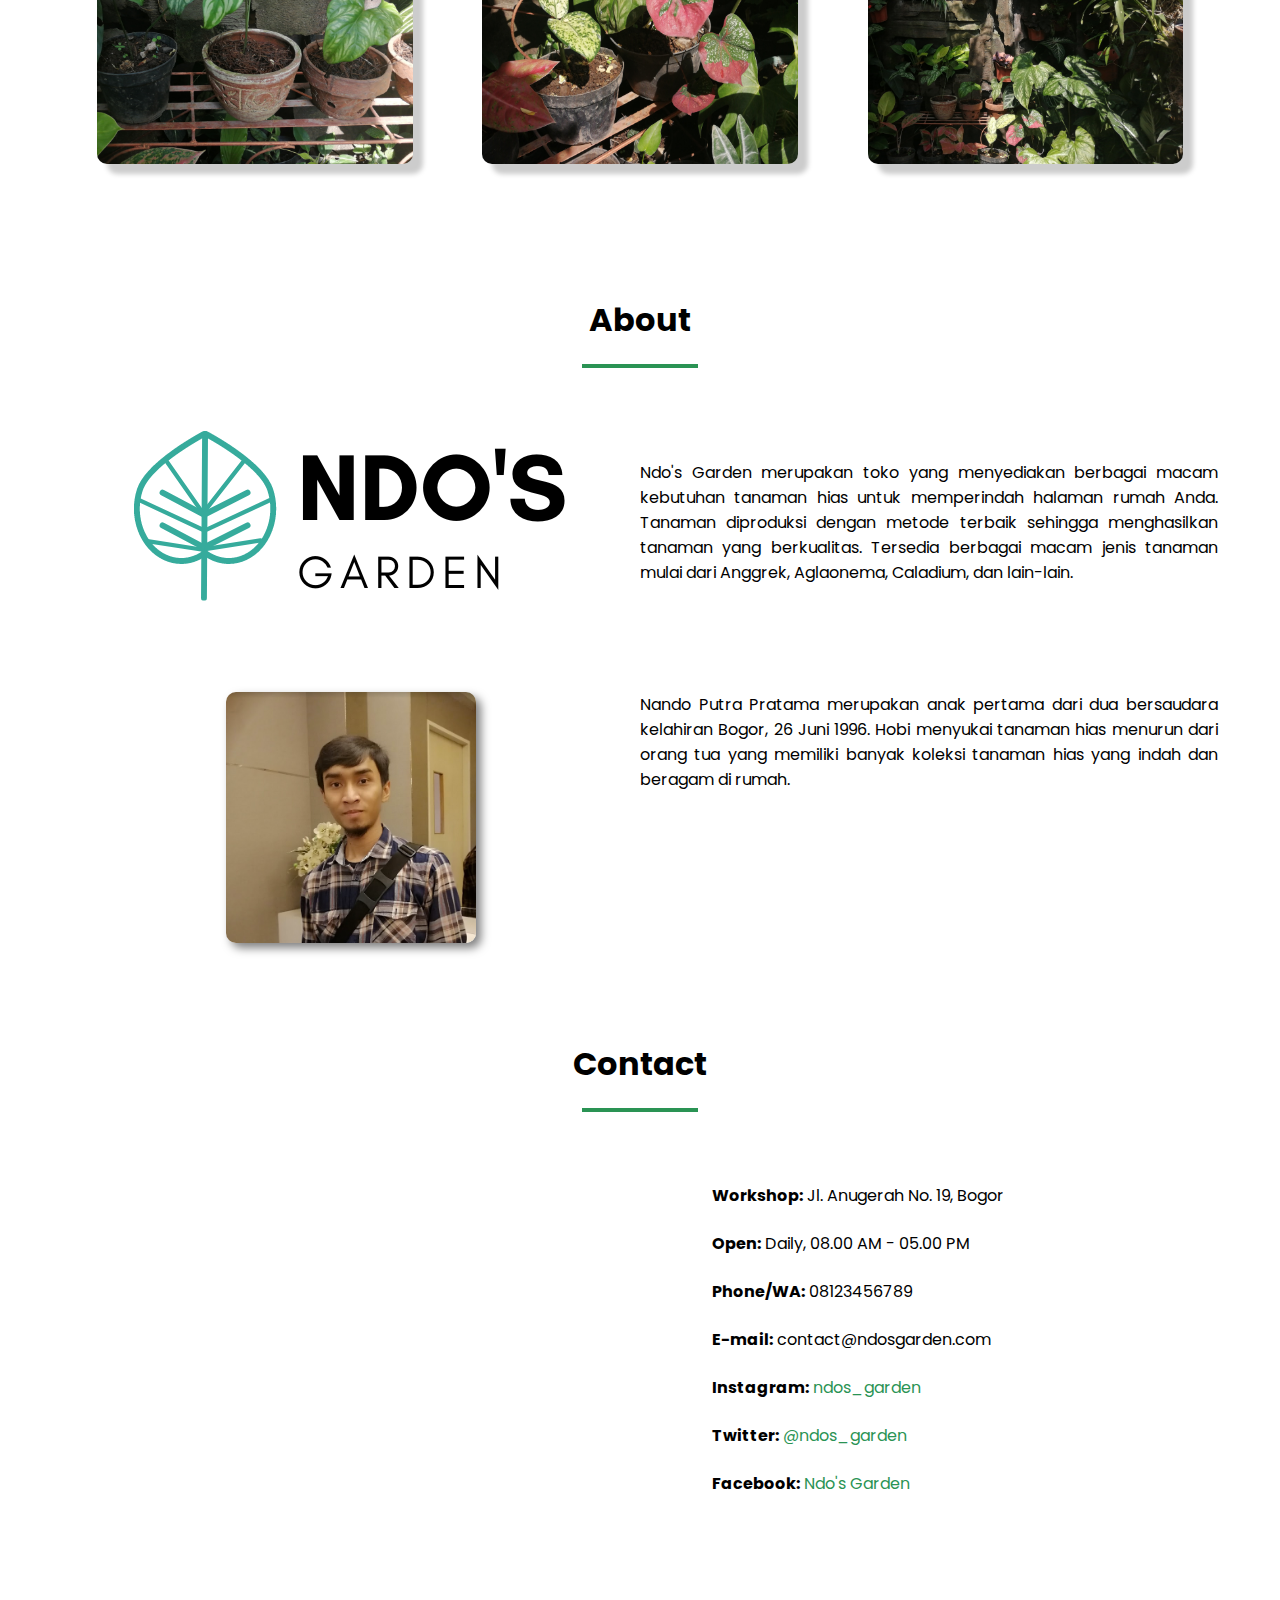
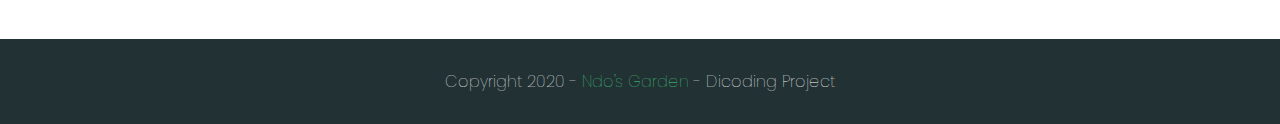
==== commit 2cc7abcb: "Update index.html" ====
--- a/index.html
+++ b/index.html
@@ -145,7 +145,7 @@
 
                         <div class="contact-media flex-item" id="contact-media">
                             <ul>
-                                <li><span>Workshop:</span> Jl. Berkah No. 26, Bogor</li>
+                                <li><span>Workshop:</span> Jl. Anugerah No. 19, Bogor</li>
                                 <li><span>Open:</span> Daily, 08.00 AM - 05.00 PM</li>
                                 <li><span>Phone/WA:</span> 08123456789</li>
                                 <li><span>E-mail:</span> contact@ndosgarden.com</li>
@@ -174,4 +174,4 @@
     <script src="script.js"></script>
 </body>
 
-</html>+</html>
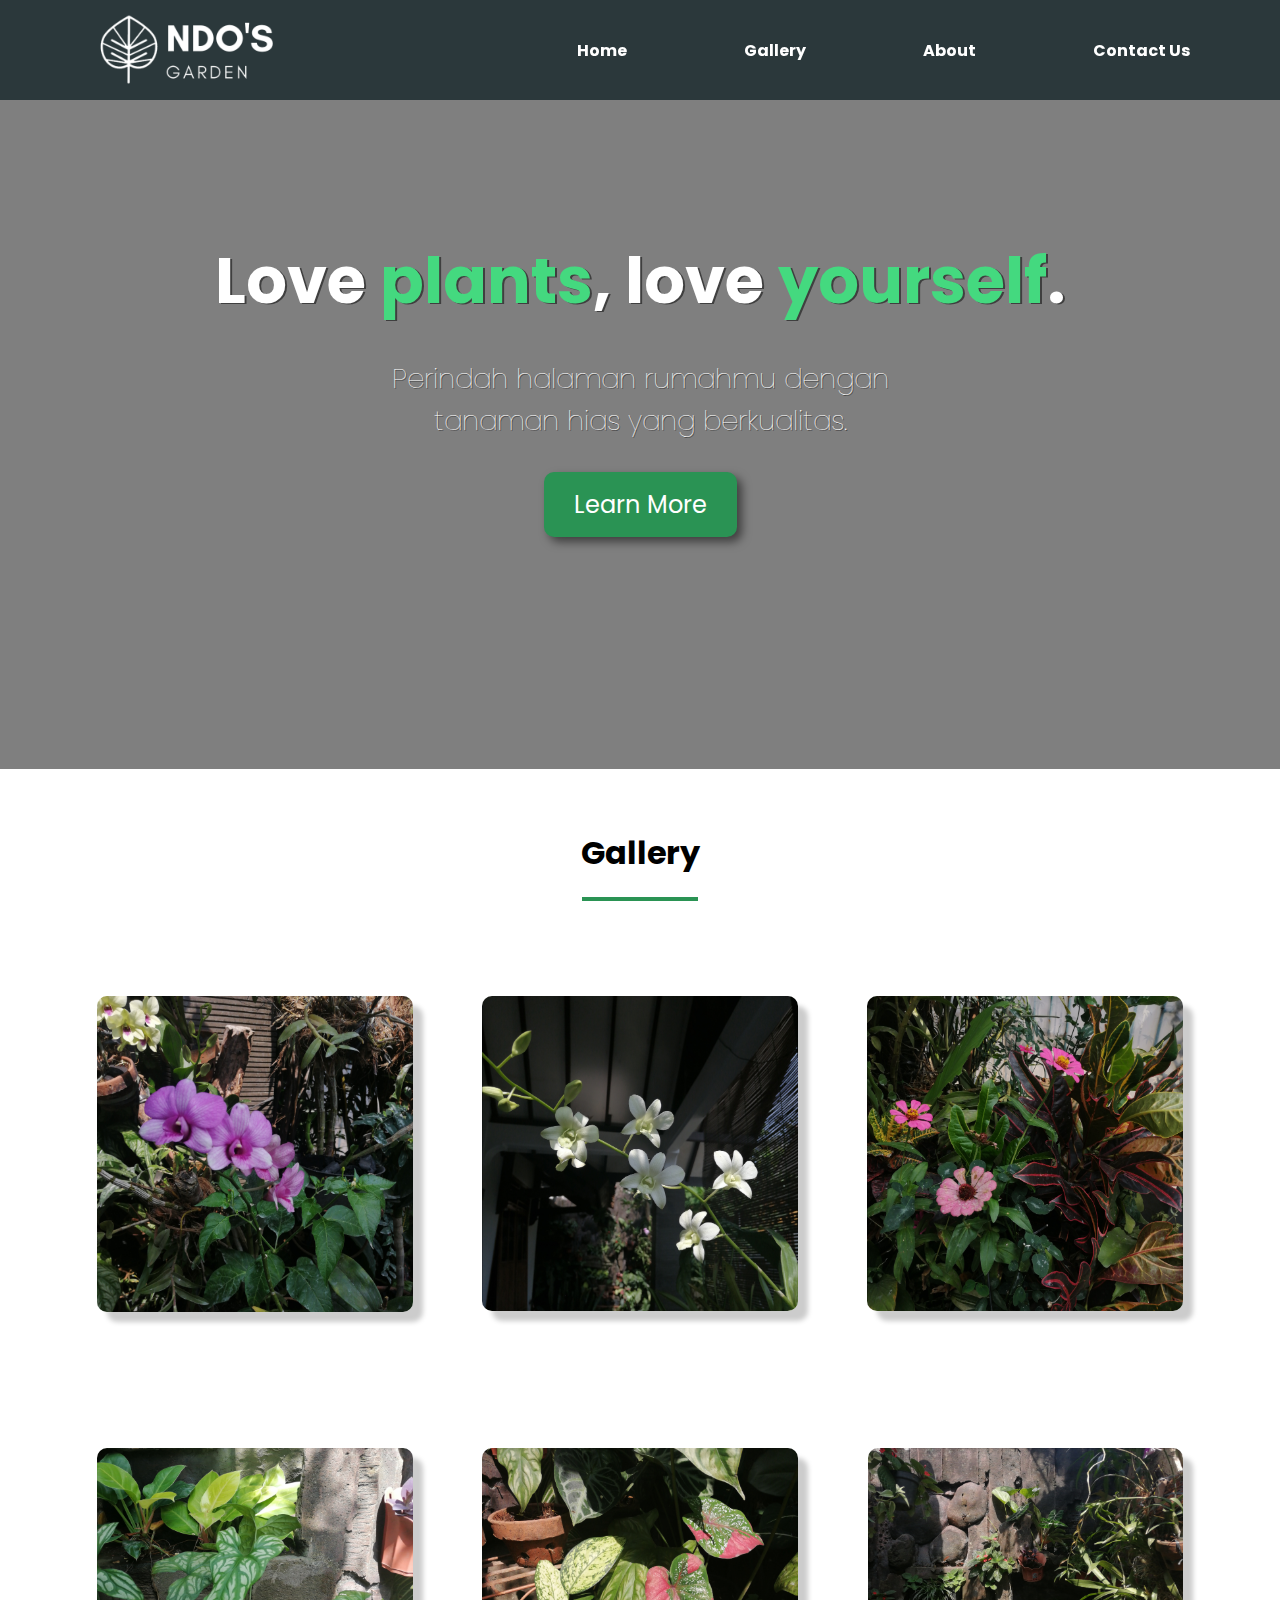
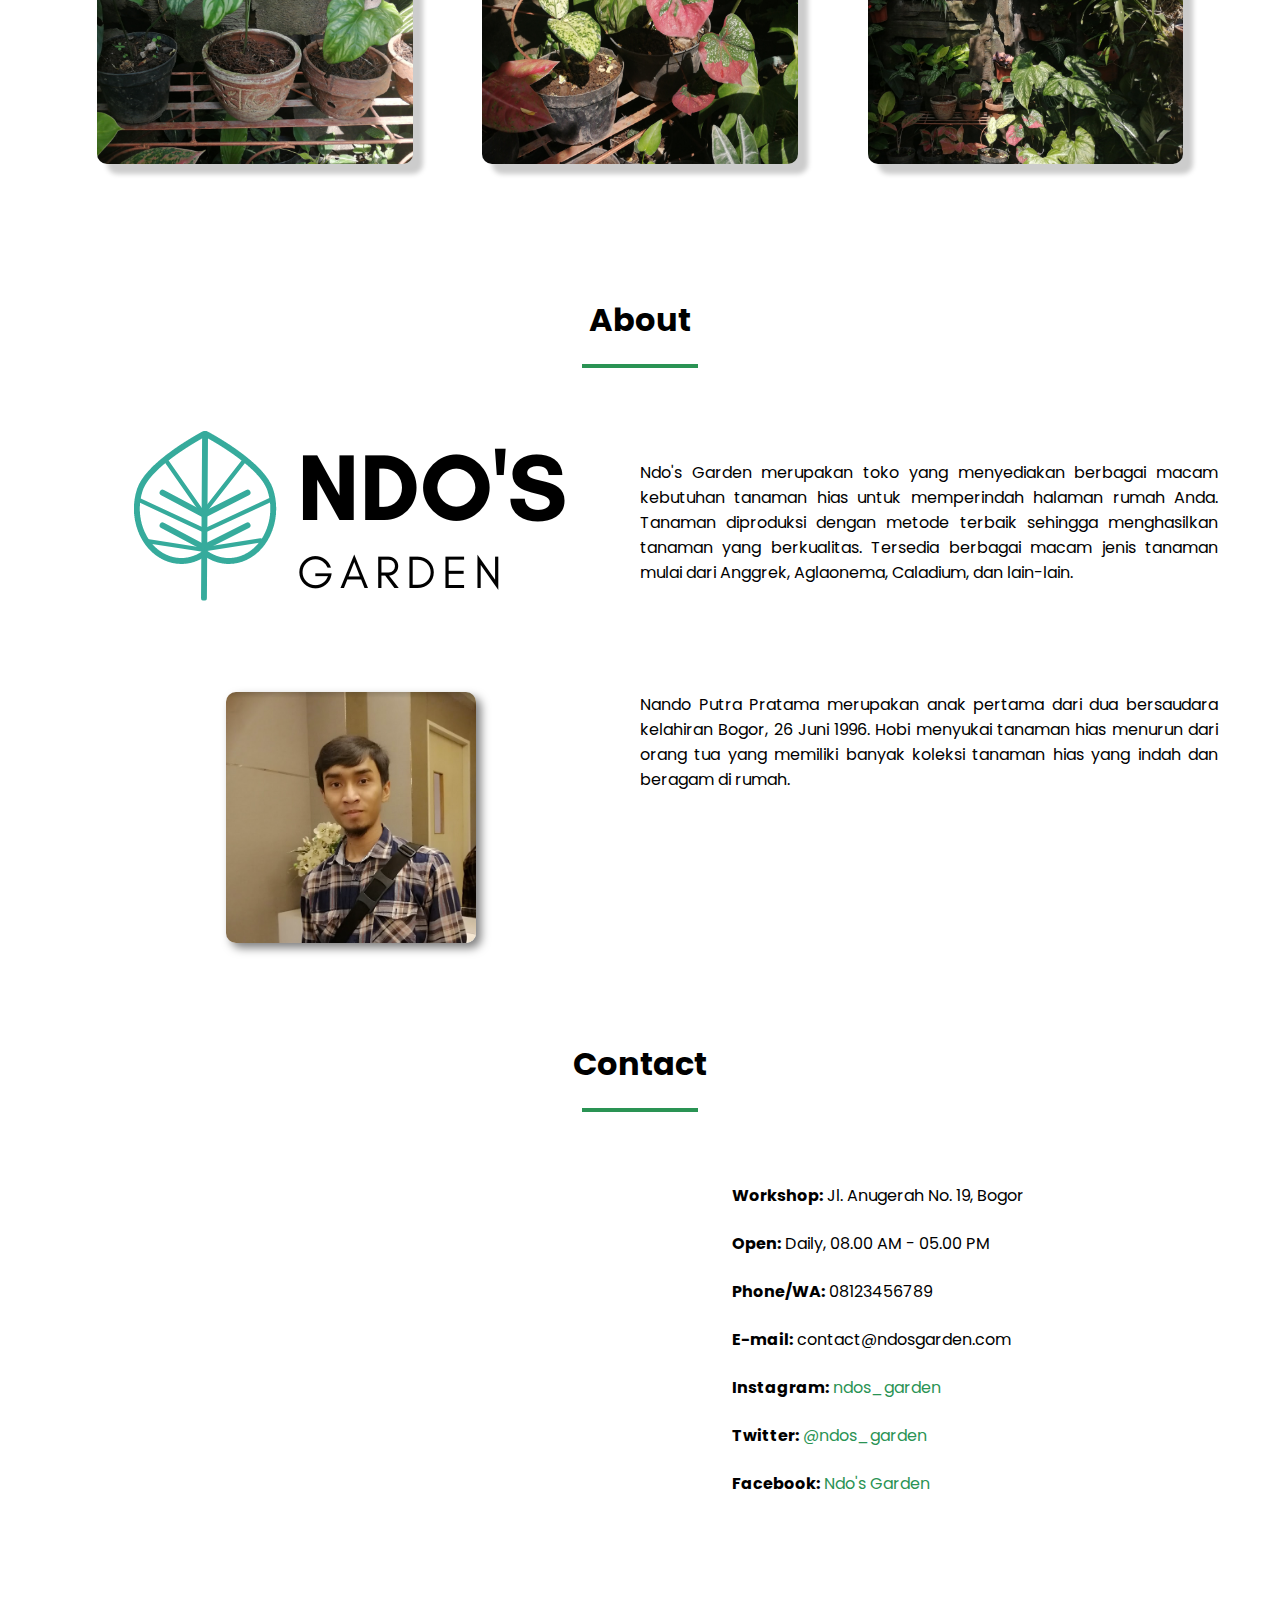
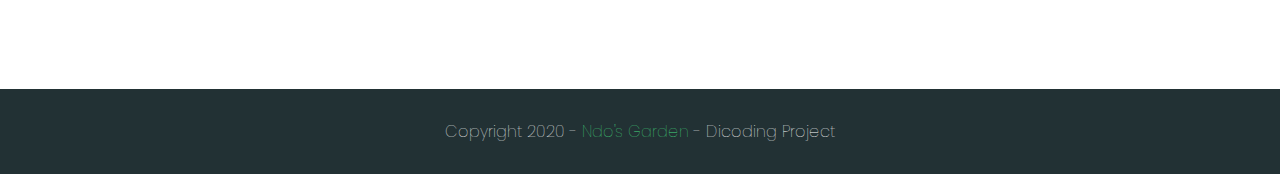
==== commit d5cfe6b7: "Update index.html" ====
--- a/index.html
+++ b/index.html
@@ -137,10 +137,7 @@
                 <div class="row">
                     <div class="flex-container">
                         <div class="contact-map flex-item">
-                            <iframe
-                                src="https://www.google.com/maps/embed?pb=!1m18!1m12!1m3!1d3963.14055343521!2d106.77974371460773!3d-6.629459095206106!2m3!1f0!2f0!3f0!3m2!1i1024!2i768!4f13.1!3m3!1m2!1s0x2e69cf7d51c8899f%3A0xd77cf49c2a928a6b!2sJl.%20Berkah%20No.26%2C%20Kota%20Batu%2C%20Ciomas%2C%20Bogor%2C%20Jawa%20Barat%2016610!5e0!3m2!1sid!2sid!4v1595406075902!5m2!1sid!2sid"
-                                height="400" width="500" frameborder="0" style="border:0;" allowfullscreen=""
-                                aria-hidden="false" tabindex="0"></iframe>
+                            <iframe src="https://www.google.com/maps/embed?pb=!1m18!1m12!1m3!1d13012.501983750843!2d106.95112006977538!3d-6.3011435999999925!2m3!1f0!2f0!3f0!3m2!1i1024!2i768!4f13.1!3m3!1m2!1s0x2e69927de607f3f7%3A0xe953cdb47a33a82a!2sArkanza%20Residence%2C%20Jatiasih!5e1!3m2!1sid!2sid!4v1599798438472!5m2!1sid!2sid" width="600" height="450" frameborder="0" style="border:0;" allowfullscreen="" aria-hidden="false" tabindex="0"></iframe>
                         </div>
 
                         <div class="contact-media flex-item" id="contact-media">
